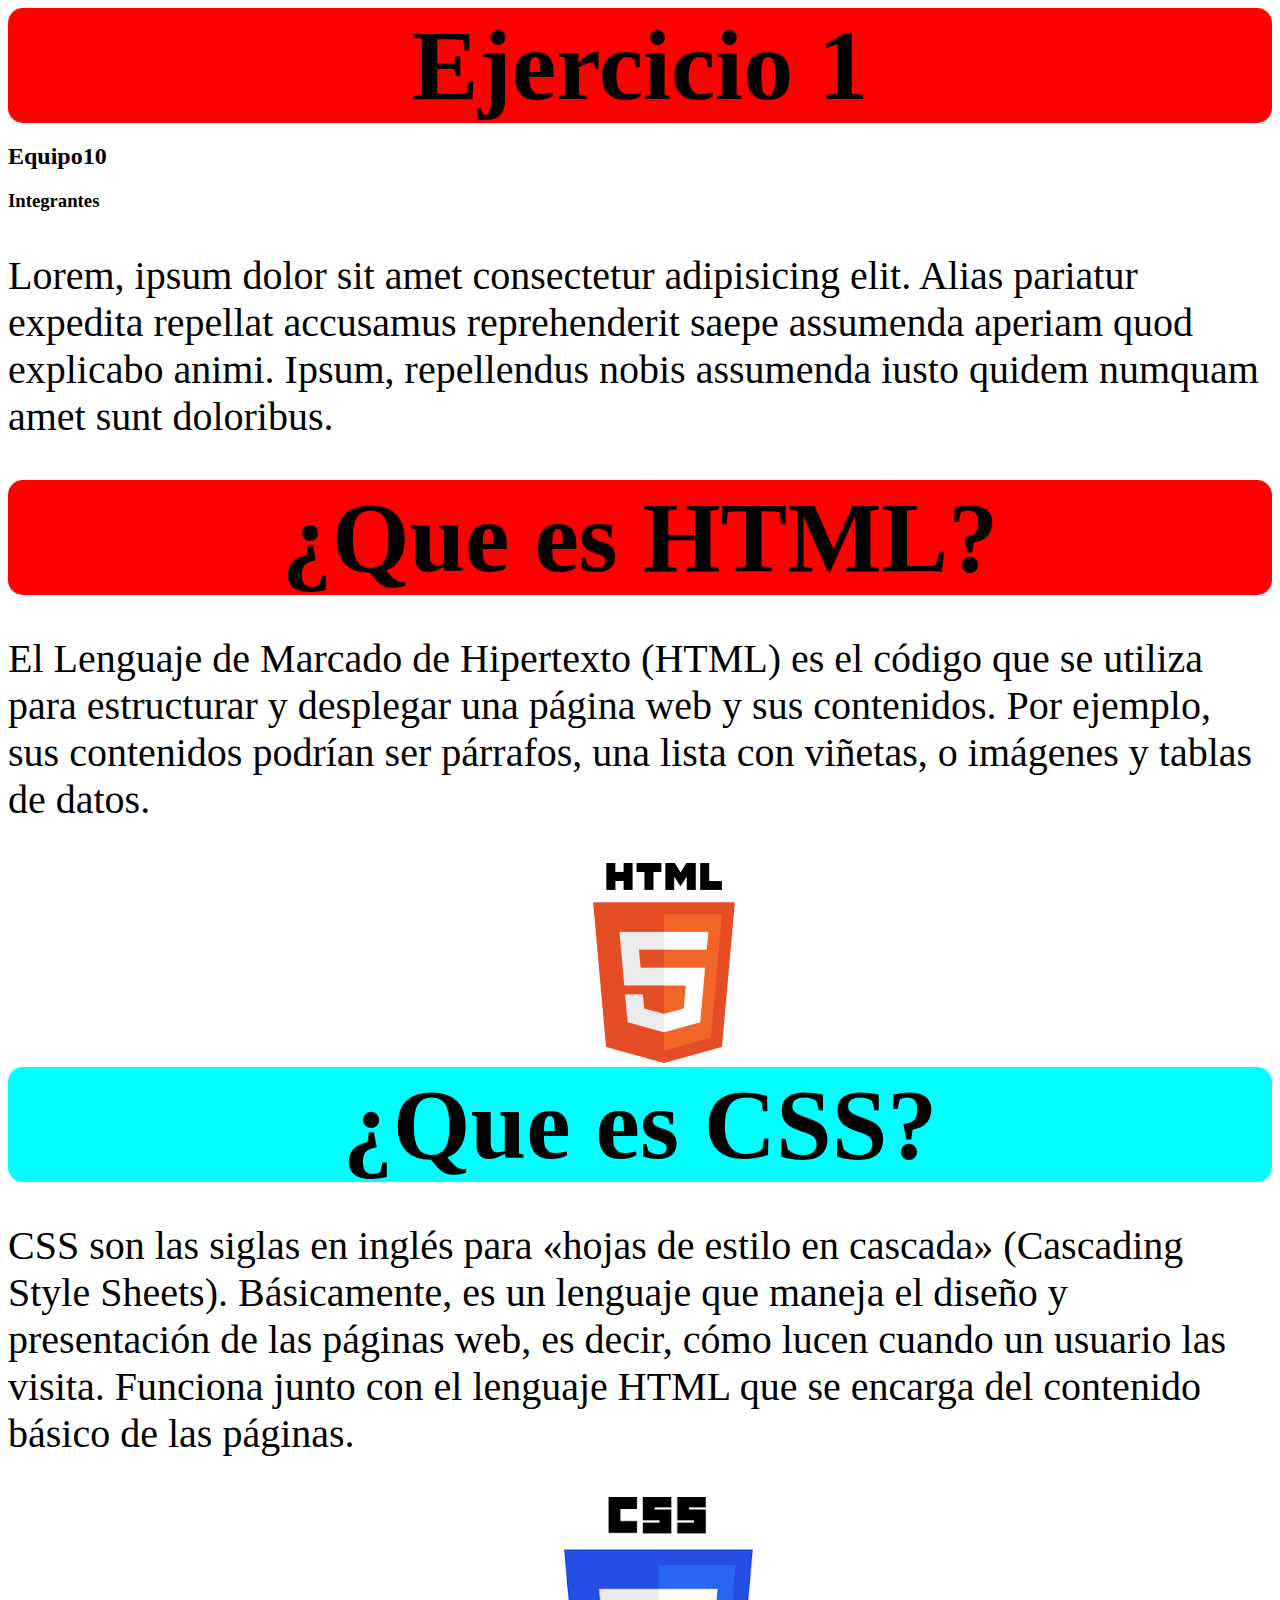
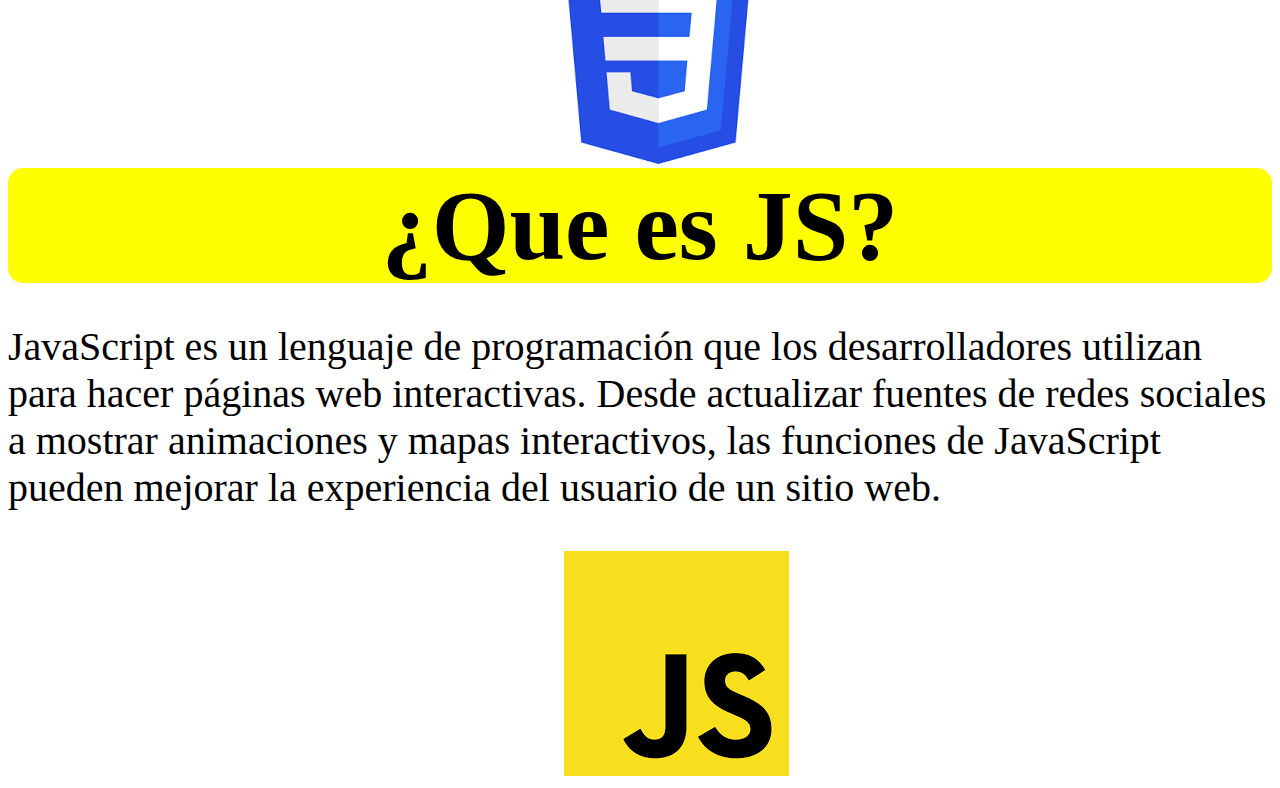
==== html/index.html @ 27e8e8fb "Add files via upload" ====
<!DOCTYPE html>
<html lang="en">

<head>
    <meta charset="UTF-8">
    <meta http-equiv="X-UA-Compatible" content="IE=edge">
    <meta name="viewport" content="width=, initial-scale=1.0">
    <title>Mi primera Pagina</title>
    <link rel="stylesheet" href="style.css">
</head>

<body>
    <h1>Ejercicio 1</h1>
    <h2>Equipo10</h2>
    <h3>Integrantes</h3>
    <p>Lorem, ipsum dolor sit amet consectetur adipisicing elit. Alias pariatur expedita repellat accusamus reprehenderit saepe assumenda aperiam quod explicabo animi. Ipsum, repellendus nobis assumenda iusto quidem numquam amet sunt doloribus.</p>
    <article>
        <h1>¿Que es HTML?</h1>
        <p class="titulo1">El Lenguaje de Marcado de Hipertexto (HTML) es el código que se utiliza para estructurar y
            desplegar una página
            web y sus contenidos. Por ejemplo, sus contenidos podrían ser párrafos, una lista con viñetas, o imágenes y
            tablas de datos.</p>
        <img src="descarga.png" alt="">
    </article>
    <article>
        <h1 class="titulo">¿Que es CSS?</h1>
        <p class="html">CSS son las siglas en inglés para «hojas de estilo en cascada» (Cascading Style Sheets).
            Básicamente, es un lenguaje que maneja el diseño y presentación de las páginas web, es decir, cómo lucen
            cuando un usuario las visita. Funciona junto con el lenguaje HTML que se encarga del contenido básico de las
            páginas.</p>
        <img src="css.png" alt="">
    </article>
    <article>
        <h1 class="titulo3">¿Que es JS?</h1>
        <p class="html">JavaScript es un lenguaje de programación que los desarrolladores utilizan para hacer páginas
            web interactivas. Desde actualizar fuentes de redes sociales a mostrar animaciones y mapas interactivos, las
            funciones de JavaScript pueden mejorar la experiencia del usuario de un sitio web.</p>
        <img src="descarga (1).png" alt="">
    </article>
</body>

</html>
---- html/style.css ----
h1{
    display: flex;
    justify-content: center;
    align-items: center;
background-color: red;
border-color: aqua;
border-radius: 15px;
font-size: 100px;
margin: 0px;
}
p{
    font-size: 40px;
}
img{
padding-left: 44%;
}
.titulo{
    background-color: aqua;
}
.titulo3{
    background-color: yellow;
}
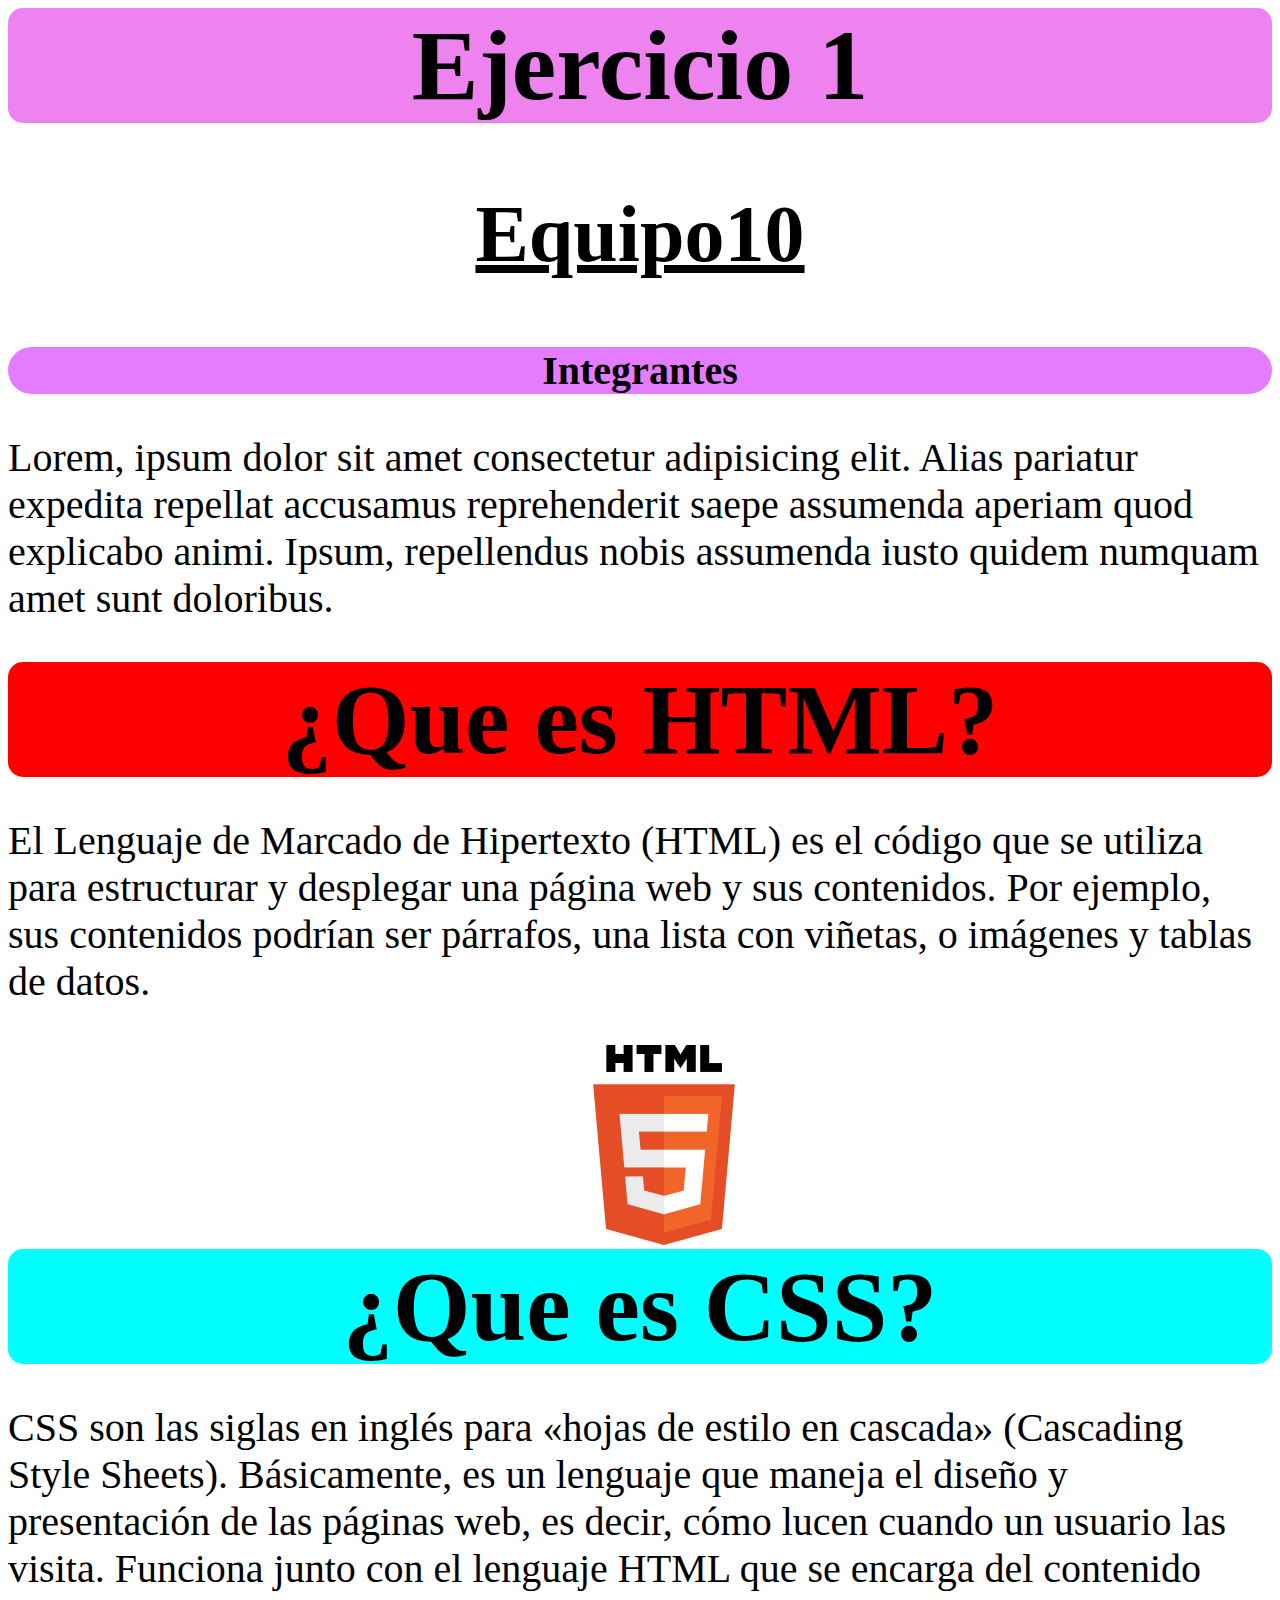
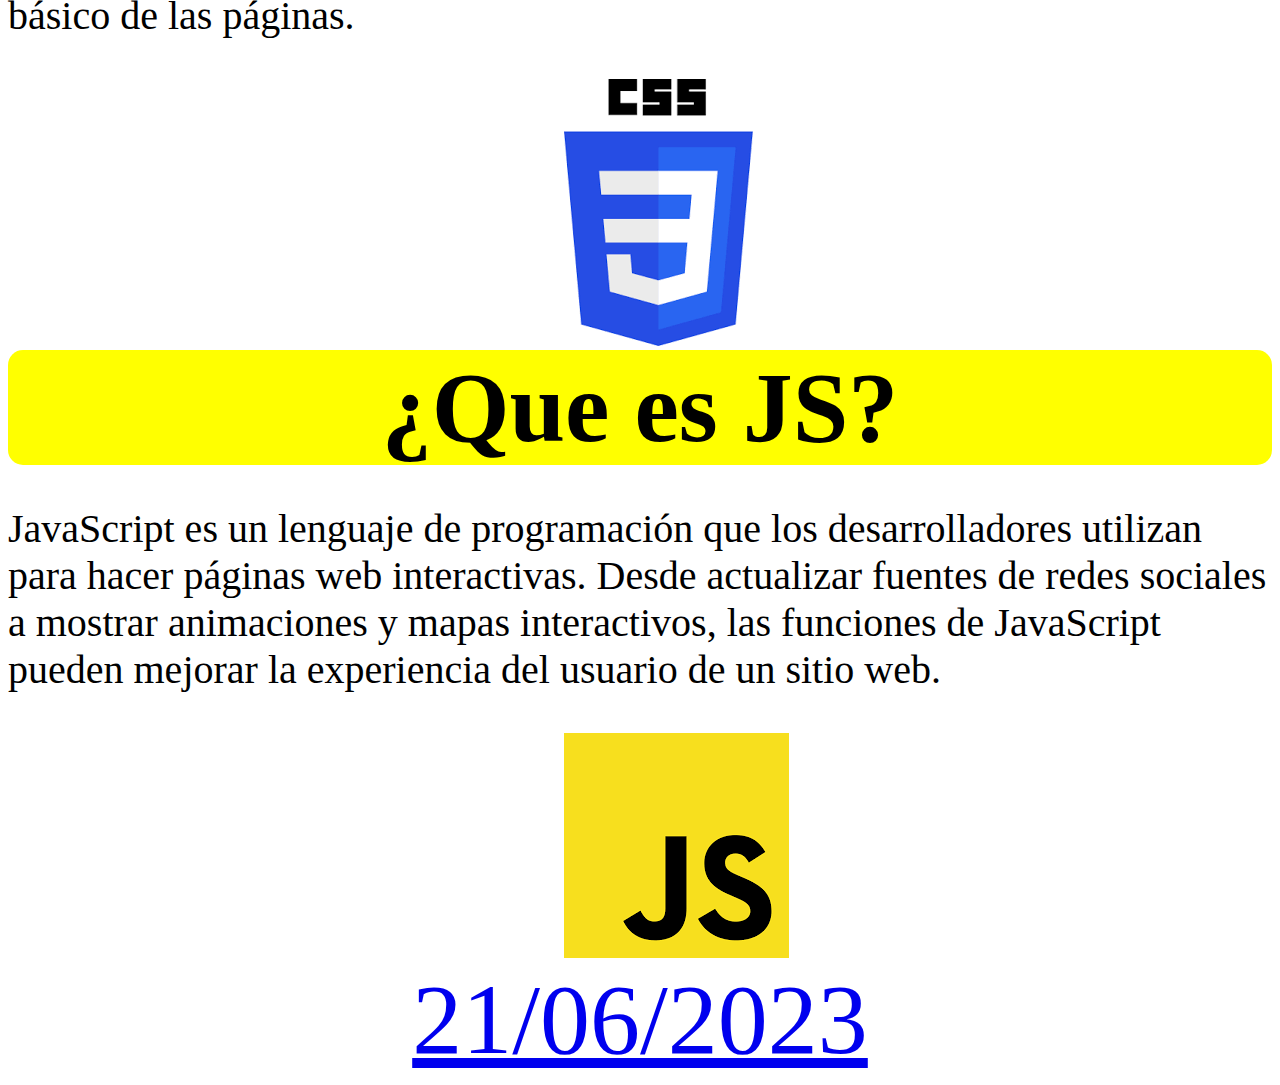
==== commit 6aeecd84: "Add files via upload" ====
--- a/html/index.html
+++ b/html/index.html
@@ -10,10 +10,12 @@
 </head>
 
 <body>
-    <h1>Ejercicio 1</h1>
+    <h1 style="background-color: violet;">Ejercicio 1</h1>
     <h2>Equipo10</h2>
     <h3>Integrantes</h3>
-    <p>Lorem, ipsum dolor sit amet consectetur adipisicing elit. Alias pariatur expedita repellat accusamus reprehenderit saepe assumenda aperiam quod explicabo animi. Ipsum, repellendus nobis assumenda iusto quidem numquam amet sunt doloribus.</p>
+    <p>Lorem, ipsum dolor sit amet consectetur adipisicing elit. Alias pariatur expedita repellat accusamus
+        reprehenderit saepe assumenda aperiam quod explicabo animi. Ipsum, repellendus nobis assumenda iusto quidem
+        numquam amet sunt doloribus.</p>
     <article>
         <h1>¿Que es HTML?</h1>
         <p class="titulo1">El Lenguaje de Marcado de Hipertexto (HTML) es el código que se utiliza para estructurar y
@@ -37,6 +39,8 @@
             funciones de JavaScript pueden mejorar la experiencia del usuario de un sitio web.</p>
         <img src="descarga (1).png" alt="">
     </article>
+    <a href="ejercicio2.html"
+        style="font-size: 100px; display: flex; justify-content: center; align-items: center;">21/06/2023</a>
 </body>
 
 </html>--- a/html/style.css
+++ b/html/style.css
@@ -19,4 +19,30 @@
 }
 .titulo3{
     background-color: yellow;
+}
+h2{
+    display: flex;
+    justify-content: center;
+    align-items: center;
+    text-decoration: underline;
+    font-size: 80px;
+}
+li{
+    font-size: 40px;
+}
+h3{
+    display: flex;
+    justify-content: center;
+    align-items: center;
+    font-size: 40px;
+    border-radius: 100px;
+    background-color: rgb(229, 123, 255);
+}
+.hola{
+    display: flex;
+    justify-content: center;
+    align-items: center;
+}
+h3:hover{
+    background-color: red;
 }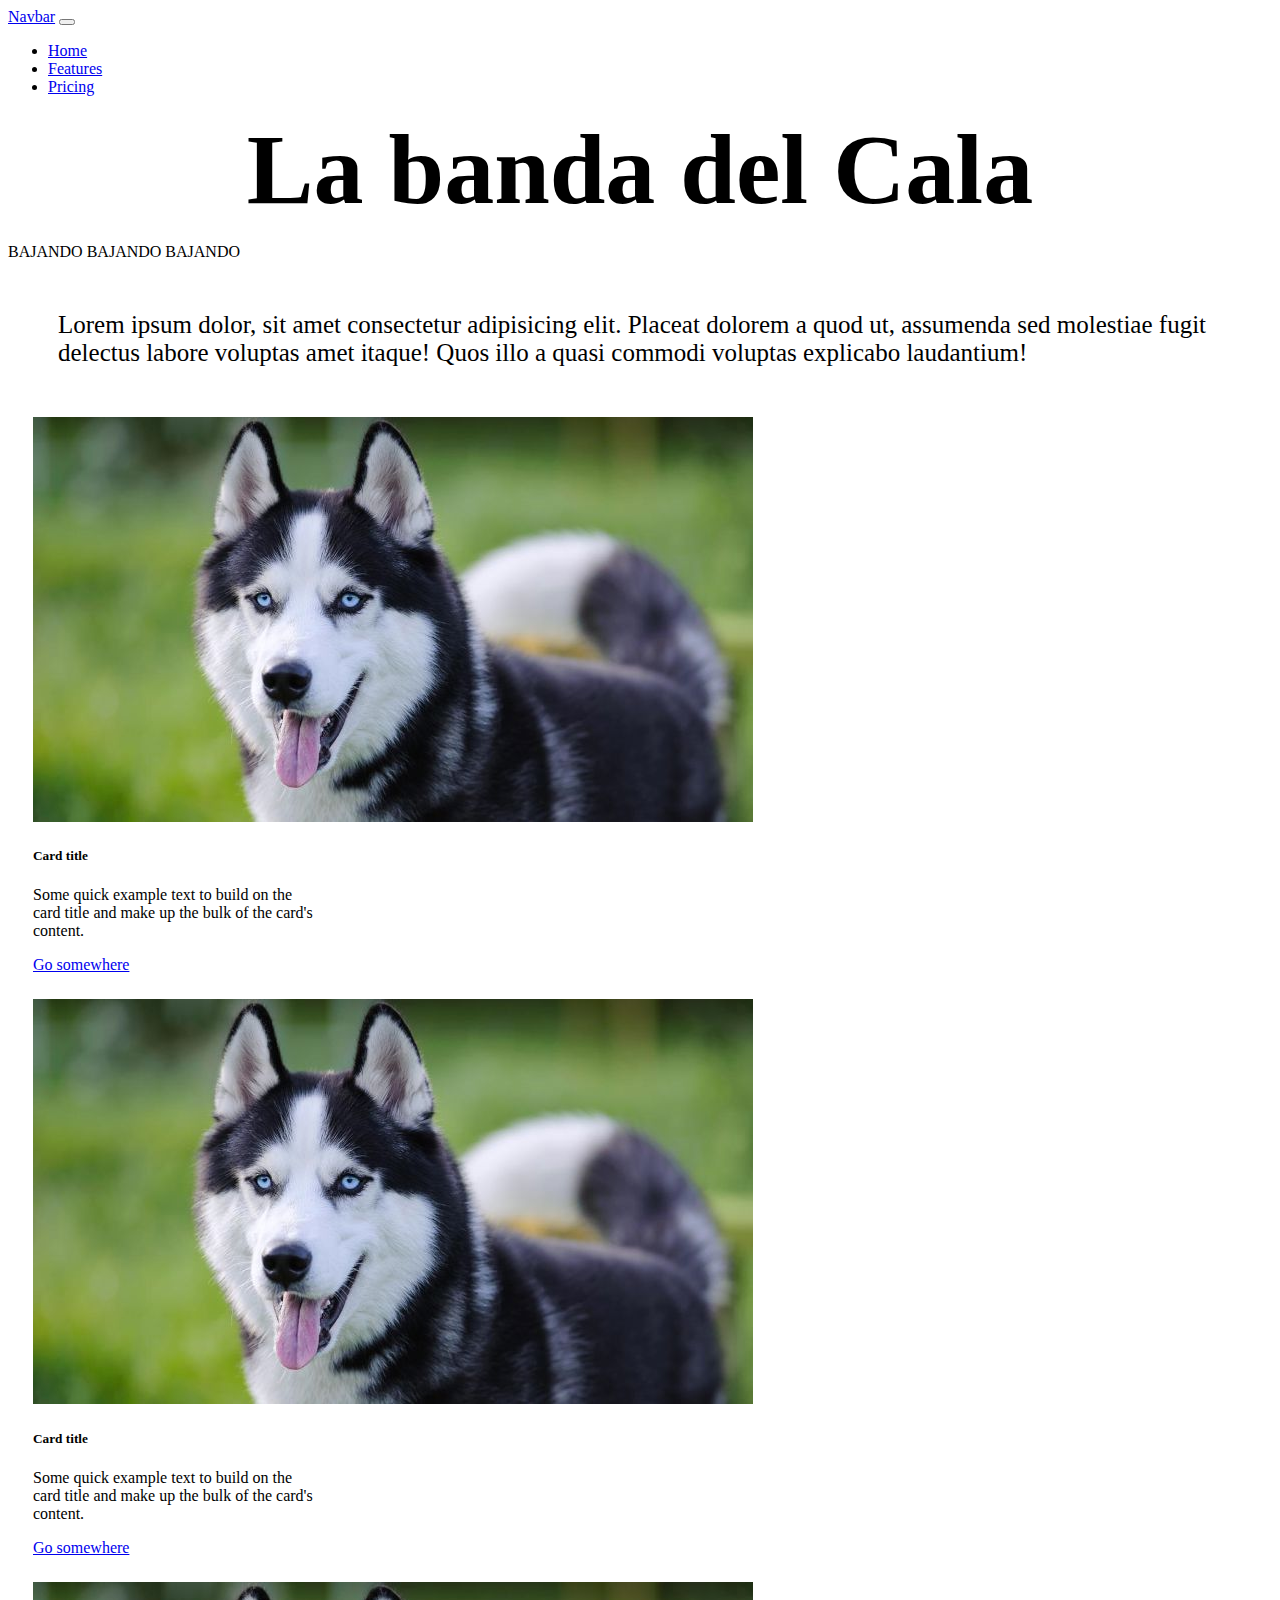
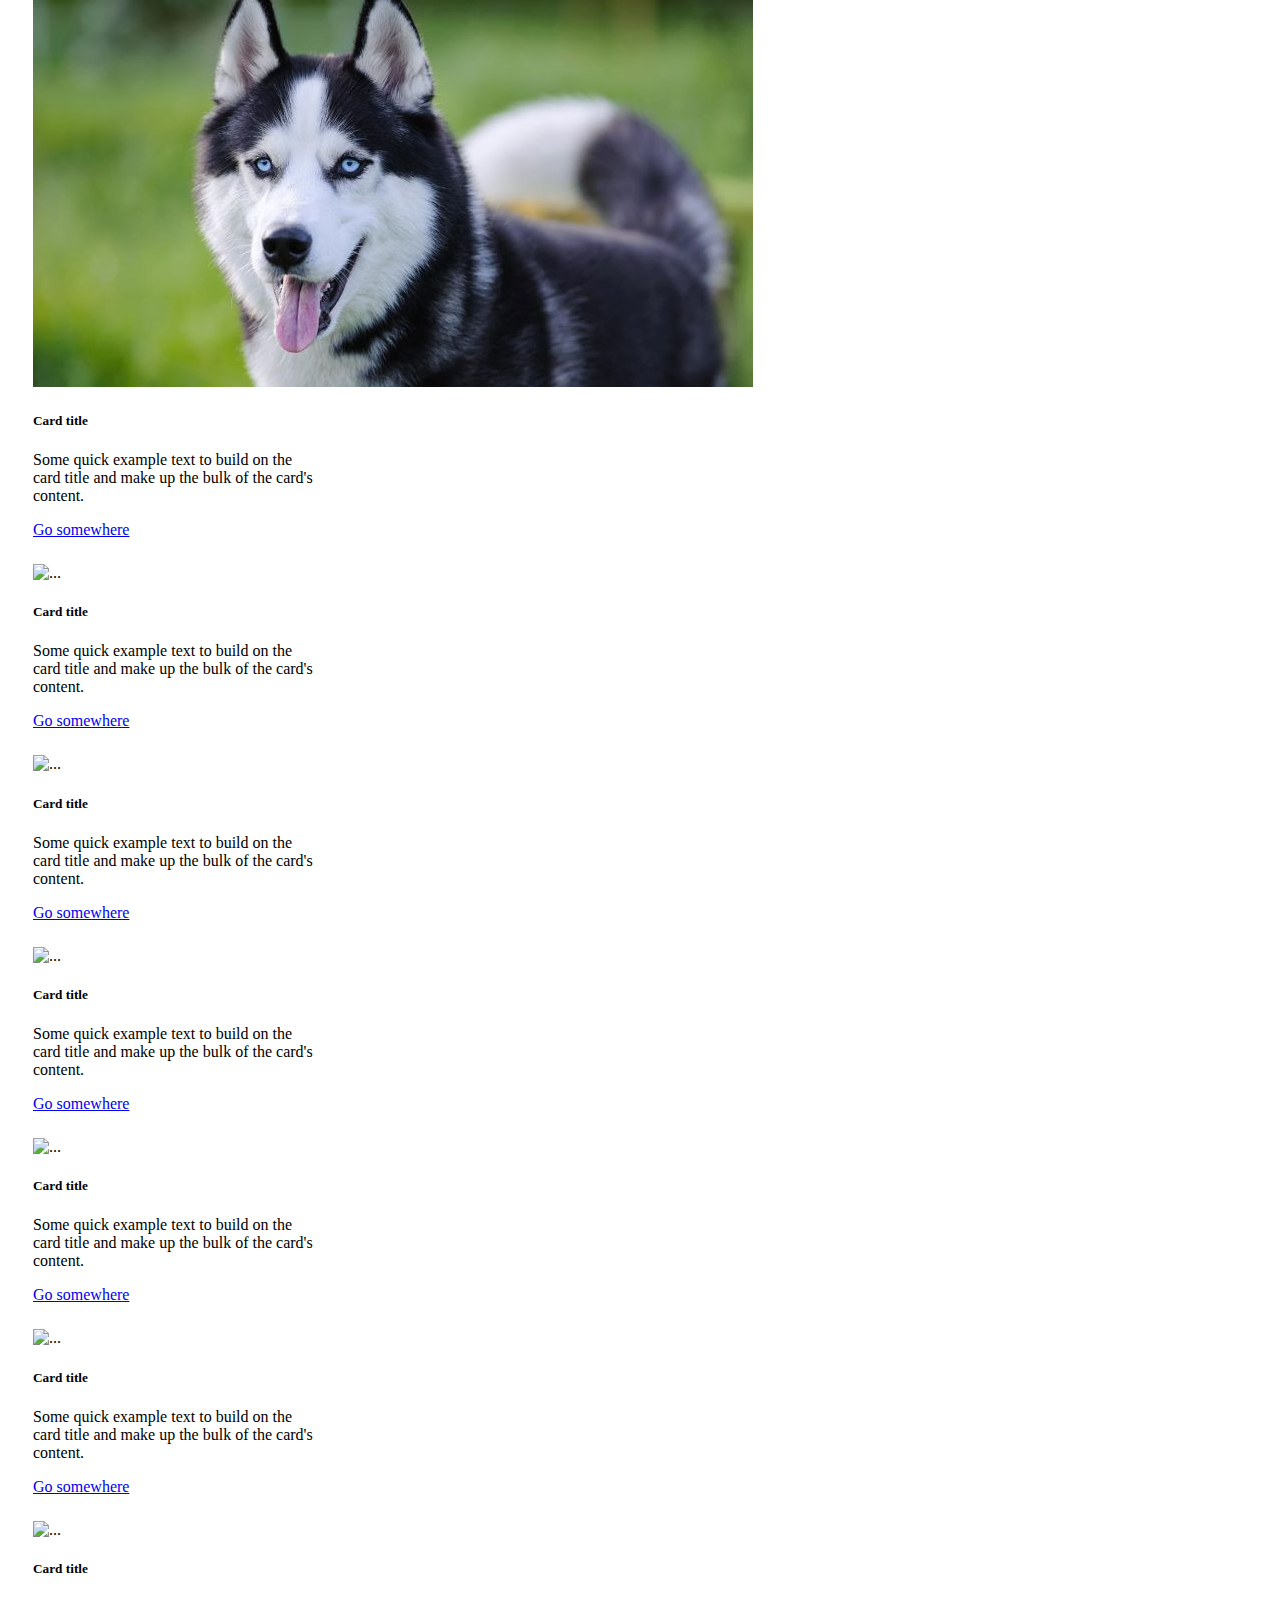
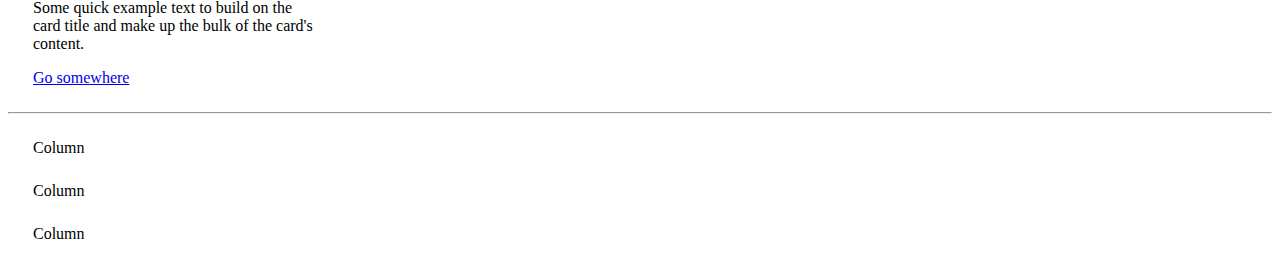
==== commit 9ada73b8: "Add files via upload" ====
--- a/html/index.html
+++ b/html/index.html
@@ -1,46 +1,168 @@
 <!DOCTYPE html>
 <html lang="en">
-
 <head>
     <meta charset="UTF-8">
     <meta http-equiv="X-UA-Compatible" content="IE=edge">
-    <meta name="viewport" content="width=, initial-scale=1.0">
-    <title>Mi primera Pagina</title>
-    <link rel="stylesheet" href="style.css">
+    <meta name="viewport" content="width=device-width, initial-scale=1.0">
+    <link href="https://cdn.jsdelivr.net/npm/bootstrap@5.3.2/dist/css/bootstrap.min.css" rel="stylesheet" integrity="sha384-T3c6CoIi6uLrA9TneNEoa7RxnatzjcDSCmG1MXxSR1GAsXEV/Dwwykc2MPK8M2HN" crossorigin="anonymous">
+<script src="https://cdn.jsdelivr.net/npm/bootstrap@5.3.2/dist/js/bootstrap.bundle.min.js" integrity="sha384-C6RzsynM9kWDrMNeT87bh95OGNyZPhcTNXj1NW7RuBCsyN/o0jlpcV8Qyq46cDfL" crossorigin="anonymous"></script>
+<link rel="stylesheet" href="style.css">
+    <title>Document</title>
 </head>
+<body>
+    <header>
+    <nav class="navbar navbar-expand-lg bg-body-tertiary">
+        <div class="container-fluid">
+          <a class="navbar-brand" href="#">Navbar</a>
+          <button class="navbar-toggler" type="button" data-bs-toggle="collapse" data-bs-target="#navbarNav" aria-controls="navbarNav" aria-expanded="false" aria-label="Toggle navigation">
+            <span class="navbar-toggler-icon"></span>
+          </button>
+          <div class="collapse navbar-collapse" id="navbarNav">
+            <ul class="navbar-nav">
+              <li class="nav-item">
+                <a class="nav-link active" aria-current="page" href="#">Home</a>
+              </li>
+              <li class="nav-item">
+                <a class="nav-link" href="#">Features</a>
+              </li>
+              <li class="nav-item">
+                <a class="nav-link" href="#">Pricing</a>
+              </li>
+            </ul>
+          </div>
+        </div>
+      </nav>
+    </header>
+    <section></section>
+    <h1>La banda del Cala</h1>
+    <p>BAJANDO BAJANDO BAJANDO</p>
+    <p class="sub">Lorem ipsum dolor, sit amet consectetur adipisicing elit. Placeat dolorem a quod ut, assumenda sed molestiae fugit delectus labore voluptas amet itaque! Quos illo a quasi commodi voluptas explicabo laudantium!</p>
+</section>
 
-<body>
-    <h1 style="background-color: violet;">Ejercicio 1</h1>
-    <h2>Equipo10</h2>
-    <h3>Integrantes</h3>
-    <p>Lorem, ipsum dolor sit amet consectetur adipisicing elit. Alias pariatur expedita repellat accusamus
-        reprehenderit saepe assumenda aperiam quod explicabo animi. Ipsum, repellendus nobis assumenda iusto quidem
-        numquam amet sunt doloribus.</p>
-    <article>
-        <h1>¿Que es HTML?</h1>
-        <p class="titulo1">El Lenguaje de Marcado de Hipertexto (HTML) es el código que se utiliza para estructurar y
-            desplegar una página
-            web y sus contenidos. Por ejemplo, sus contenidos podrían ser párrafos, una lista con viñetas, o imágenes y
-            tablas de datos.</p>
-        <img src="descarga.png" alt="">
-    </article>
-    <article>
-        <h1 class="titulo">¿Que es CSS?</h1>
-        <p class="html">CSS son las siglas en inglés para «hojas de estilo en cascada» (Cascading Style Sheets).
-            Básicamente, es un lenguaje que maneja el diseño y presentación de las páginas web, es decir, cómo lucen
-            cuando un usuario las visita. Funciona junto con el lenguaje HTML que se encarga del contenido básico de las
-            páginas.</p>
-        <img src="css.png" alt="">
-    </article>
-    <article>
-        <h1 class="titulo3">¿Que es JS?</h1>
-        <p class="html">JavaScript es un lenguaje de programación que los desarrolladores utilizan para hacer páginas
-            web interactivas. Desde actualizar fuentes de redes sociales a mostrar animaciones y mapas interactivos, las
-            funciones de JavaScript pueden mejorar la experiencia del usuario de un sitio web.</p>
-        <img src="descarga (1).png" alt="">
-    </article>
-    <a href="ejercicio2.html"
-        style="font-size: 100px; display: flex; justify-content: center; align-items: center;">21/06/2023</a>
+<div class="container text-center">
+    <div class="row">
+      <div class="col">
+        <div class="card" style="width: 18rem;">
+            <img src="a.jpg" class="card-img-top" alt="...">
+            <div class="card-body">
+              <h5 class="card-title">Card title</h5>
+              <p class="card-text">Some quick example text to build on the card title and make up the bulk of the card's content.</p>
+              <a href="#" class="btn btn-primary">Go somewhere</a>
+            </div>
+          </div>
+      </div>
+      <div class="col">
+        <div class="card" style="width: 18rem;">
+            <img src="a.jpg" class="card-img-top" alt="...">
+            <div class="card-body">
+              <h5 class="card-title">Card title</h5>
+              <p class="card-text">Some quick example text to build on the card title and make up the bulk of the card's content.</p>
+              <a href="#" class="btn btn-primary">Go somewhere</a>
+            </div>
+          </div>
+      </div>
+      <div class="col">
+        <div class="card" style="width: 18rem;">
+            <img src="a.jpg" class="card-img-top" alt="...">
+            <div class="card-body">
+              <h5 class="card-title">Card title</h5>
+              <p class="card-text">Some quick example text to build on the card title and make up the bulk of the card's content.</p>
+              <a href="#" class="btn btn-primary">Go somewhere</a>
+            </div>
+          </div>
+      </div>
+    </div>
+  </div>
+
+  <div class="container text-center">
+    <div class="row">
+      <div class="col">
+        <div class="card" style="width: 18rem;">
+            <img src="..." class="card-img-top" alt="...">
+            <div class="card-body">
+              <h5 class="card-title">Card title</h5>
+              <p class="card-text">Some quick example text to build on the card title and make up the bulk of the card's content.</p>
+              <a href="#" class="btn btn-primary">Go somewhere</a>
+            </div>
+          </div>
+      </div>
+      <div class="col">
+        <div class="card" style="width: 18rem;">
+            <img src="..." class="card-img-top" alt="...">
+            <div class="card-body">
+              <h5 class="card-title">Card title</h5>
+              <p class="card-text">Some quick example text to build on the card title and make up the bulk of the card's content.</p>
+              <a href="#" class="btn btn-primary">Go somewhere</a>
+            </div>
+          </div>
+      </div>
+      <div class="col">
+        <div class="card" style="width: 18rem;">
+            <img src="..." class="card-img-top" alt="...">
+            <div class="card-body">
+              <h5 class="card-title">Card title</h5>
+              <p class="card-text">Some quick example text to build on the card title and make up the bulk of the card's content.</p>
+              <a href="#" class="btn btn-primary">Go somewhere</a>
+            </div>
+          </div>
+      </div>
+    </div>
+  </div>
+
+  <div class="container text-center">
+    <div class="row">
+      <div class="col">
+        <div class="card" style="width: 18rem;">
+            <img src="..." class="card-img-top" alt="...">
+            <div class="card-body">
+              <h5 class="card-title">Card title</h5>
+              <p class="card-text">Some quick example text to build on the card title and make up the bulk of the card's content.</p>
+              <a href="#" class="btn btn-primary">Go somewhere</a>
+            </div>
+          </div>
+      </div>
+      <div class="col">
+        <div class="card" style="width: 18rem;">
+            <img src="..." class="card-img-top" alt="...">
+            <div class="card-body">
+              <h5 class="card-title">Card title</h5>
+              <p class="card-text">Some quick example text to build on the card title and make up the bulk of the card's content.</p>
+              <a href="#" class="btn btn-primary">Go somewhere</a>
+            </div>
+          </div>
+      </div>
+      <div class="col">
+        <div class="card" style="width: 18rem;">
+            <img src="..." class="card-img-top" alt="...">
+            <div class="card-body">
+              <h5 class="card-title">Card title</h5>
+              <p class="card-text">Some quick example text to build on the card title and make up the bulk of the card's content.</p>
+              <a href="#" class="btn btn-primary">Go somewhere</a>
+            </div>
+          </div>
+      </div>
+    </div>
+  </div>
+ <hr>
+  <footer>
+    <div class="container text-center">
+        <div class="row">
+          <div class="col">
+            Column
+          </div>
+          <div class="col">
+            Column
+          </div>
+          <div class="col">
+            Column
+          </div>
+        </div>
+      </div>
+  </footer>
+
+
+<script src="https://cdn.jsdelivr.net/npm/@popperjs/core@2.11.8/dist/umd/popper.min.js" integrity="sha384-I7E8VVD/ismYTF4hNIPjVp/Zjvgyol6VFvRkX/vR+Vc4jQkC+hVqc2pM8ODewa9r" crossorigin="anonymous"></script>
+
+<script src="https://cdn.jsdelivr.net/npm/bootstrap@5.3.2/dist/js/bootstrap.min.js" integrity="sha384-BBtl+eGJRgqQAUMxJ7pMwbEyER4l1g+O15P+16Ep7Q9Q+zqX6gSbd85u4mG4QzX+" crossorigin="anonymous"></script>
 </body>
-
 </html>--- a/html/style.css
+++ b/html/style.css
@@ -1,48 +1,21 @@
+
 h1{
+    font-size: 100px;
     display: flex;
-    justify-content: center;
-    align-items: center;
-background-color: red;
-border-color: aqua;
-border-radius: 15px;
-font-size: 100px;
-margin: 0px;
+justify-content: center;
+align-items: center;
+margin: 15px;
 }
-p{
-    font-size: 40px;
+.col{
+margin: 25px;    
 }
-img{
-padding-left: 44%;
+.card img:hover{
+    transform: scale(1.25);
 }
-.titulo{
-    background-color: aqua;
+.sub{
+    font-size: 25px;
+    margin: 50px;
 }
-.titulo3{
-    background-color: yellow;
-}
-h2{
-    display: flex;
-    justify-content: center;
-    align-items: center;
-    text-decoration: underline;
-    font-size: 80px;
-}
-li{
-    font-size: 40px;
-}
-h3{
-    display: flex;
-    justify-content: center;
-    align-items: center;
-    font-size: 40px;
-    border-radius: 100px;
-    background-color: rgb(229, 123, 255);
-}
-.hola{
-    display: flex;
-    justify-content: center;
-    align-items: center;
-}
-h3:hover{
-    background-color: red;
+.header{
+    position: sticky;
 }